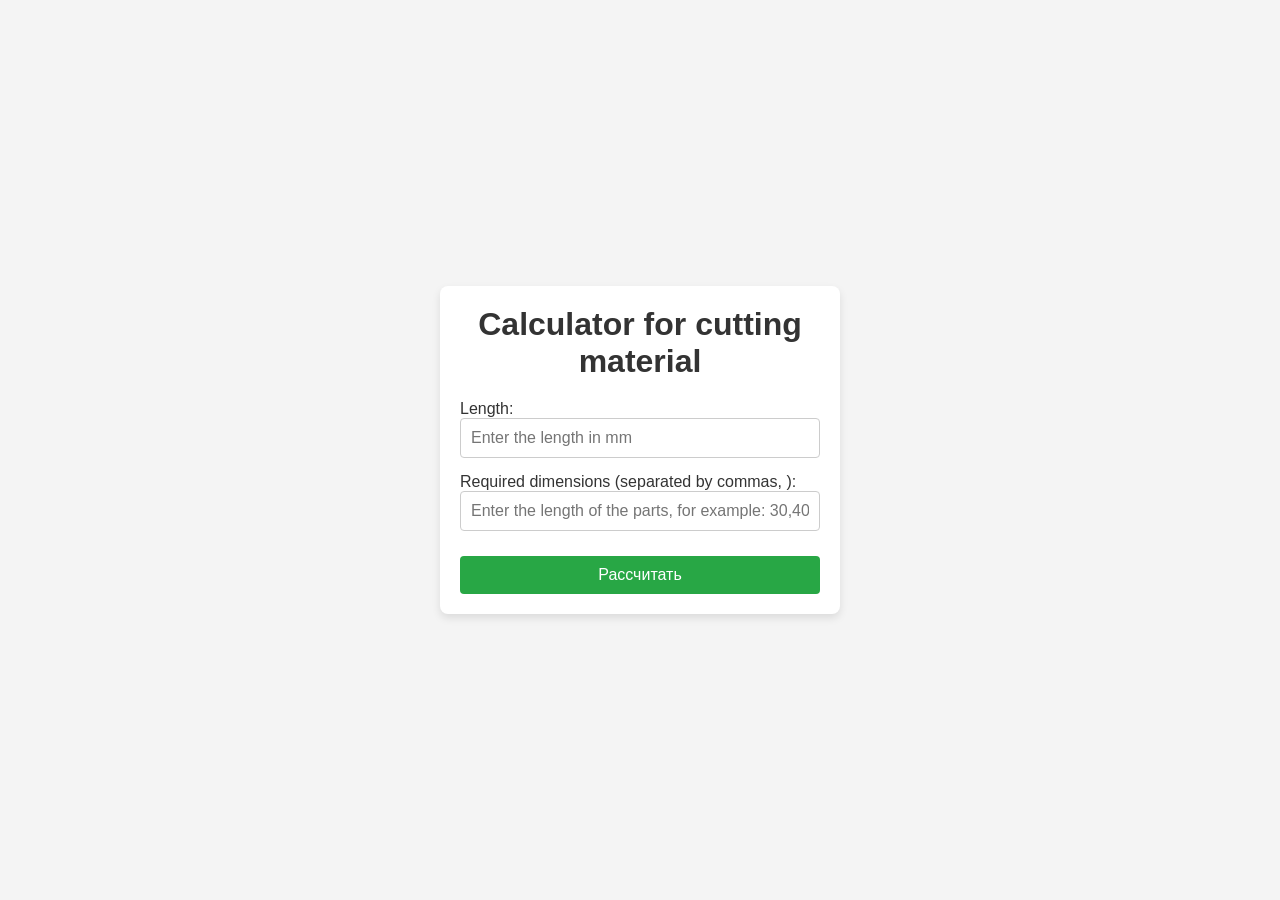
==== index.html @ 16bc5efc "Initial commit" ====
<!DOCTYPE html>
<html lang="ru">

<head>
  <meta charset="UTF-8">
  <meta name="viewport" content="width=device-width, initial-scale=1.0">
  <title>Calculator for cutting material</title>
  <link rel="stylesheet" href="style.css">
</head>

<body>
  <div class="container">
    <h1>Calculator for cutting material</h1>

    <div class="input-section">
      <label for="materialLength">Length:</label>
      <input type="number" id="materialLength" placeholder="Enter the length in mm" required>
    </div>

    <div class="input-section">
      <label for="pieces">Required dimensions (separated by commas, ):</label>
      <input type="text" id="pieces" placeholder="Enter the length of the parts, for example: 30,40,20 " required>
    </div>

    <button id="calculateButton">Рассчитать</button>

    <div id="result" class="result-section">
      <h2>Result</h2>
      <div id="cuts"></div>
      <div id="materialUsed"></div>
      <p id="rollsNeeded"></p>
      <p id="leftover"></p>
    </div>
  </div>

  <script src="script.js"></script>
</body>

</html>
---- style.css ----
* {
  box-sizing: border-box;
  margin: 0;
  padding: 0;
}

body {
  font-family: Arial, sans-serif;
  background-color: #f4f4f4;
  color: #333;
  display: flex;
  justify-content: center;
  align-items: center;
  height: 100vh;
}

.container {
  background-color: #fff;
  padding: 20px;
  border-radius: 8px;
  box-shadow: 0 4px 8px rgba(0, 0, 0, 0.1);
  width: 400px;
}

h1 {
  text-align: center;
  margin-bottom: 20px;
}

.input-section {
  margin-bottom: 15px;
}

input {
  width: 100%;
  padding: 10px;
  border: 1px solid #ccc;
  border-radius: 4px;
  font-size: 16px;
}

button {
  width: 100%;
  padding: 10px;
  background-color: #28a745;
  color: #fff;
  border: none;
  border-radius: 4px;
  font-size: 16px;
  cursor: pointer;
  margin-top: 10px;
}

button:hover {
  background-color: #218838;
}

.result-section {
  margin-top: 20px;
  padding: 10px;
  background-color: #f8f9fa;
  border-radius: 4px;
  display: none;
}

#cuts,
#materialUsed {
  margin-top: 10px;
}

h2 {
  margin-bottom: 15px;
}
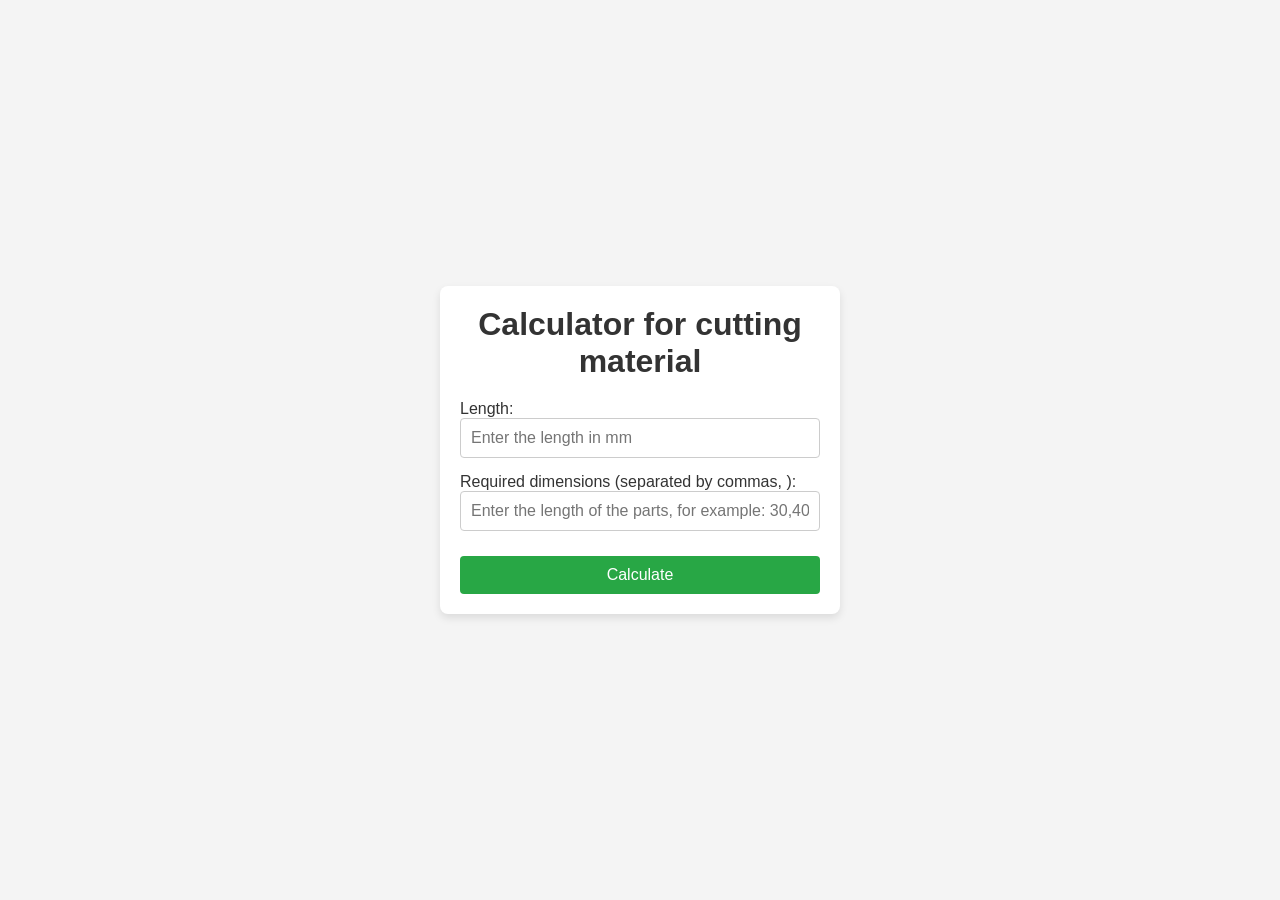
==== commit 2ceb66cf: "Changing the button name" ====
--- a/index.html
+++ b/index.html
@@ -22,7 +22,7 @@
       <input type="text" id="pieces" placeholder="Enter the length of the parts, for example: 30,40,20 " required>
     </div>
 
-    <button id="calculateButton">Рассчитать</button>
+    <button id="calculateButton">Calculate</button>
 
     <div id="result" class="result-section">
       <h2>Result</h2>
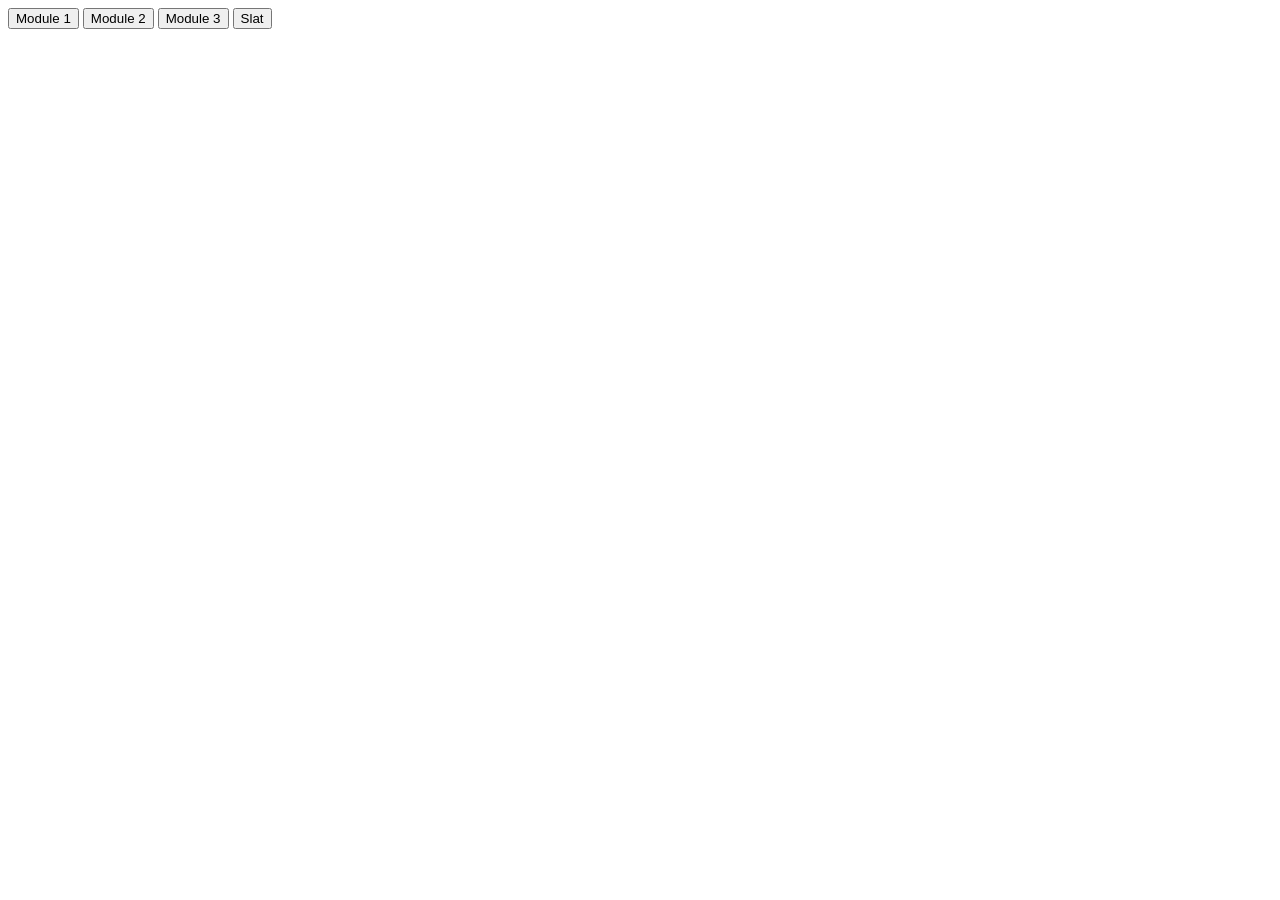
==== commit 8c33d031: "Firste Step" ====
--- a/index.html
+++ b/index.html
@@ -3,37 +3,19 @@
 
 <head>
   <meta charset="UTF-8">
-  <meta name="viewport" content="width=device-width, initial-scale=1.0">
-  <title>Calculator for cutting material</title>
-  <link rel="stylesheet" href="style.css">
+  <title>Production App</title>
+  <link rel="stylesheet" href="css/style.css">
 </head>
 
 <body>
-  <div class="container">
-    <h1>Calculator for cutting material</h1>
 
-    <div class="input-section">
-      <label for="materialLength">Length:</label>
-      <input type="number" id="materialLength" placeholder="Enter the length in mm" required>
-    </div>
-
-    <div class="input-section">
-      <label for="pieces">Required dimensions (separated by commas, ):</label>
-      <input type="text" id="pieces" placeholder="Enter the length of the parts, for example: 30,40,20 " required>
-    </div>
-
-    <button id="calculateButton">Calculate</button>
-
-    <div id="result" class="result-section">
-      <h2>Result</h2>
-      <div id="cuts"></div>
-      <div id="materialUsed"></div>
-      <p id="rollsNeeded"></p>
-      <p id="leftover"></p>
-    </div>
+  <div class="main-container">
+    <button class="main-btn">Module 1</button>
+    <button class="main-btn">Module 2</button>
+    <button class="main-btn">Module 3</button>
+    <button class="main-btn" onclick="location.href='slat.html'">Slat</button>
   </div>
 
-  <script src="script.js"></script>
 </body>
 
 </html>
